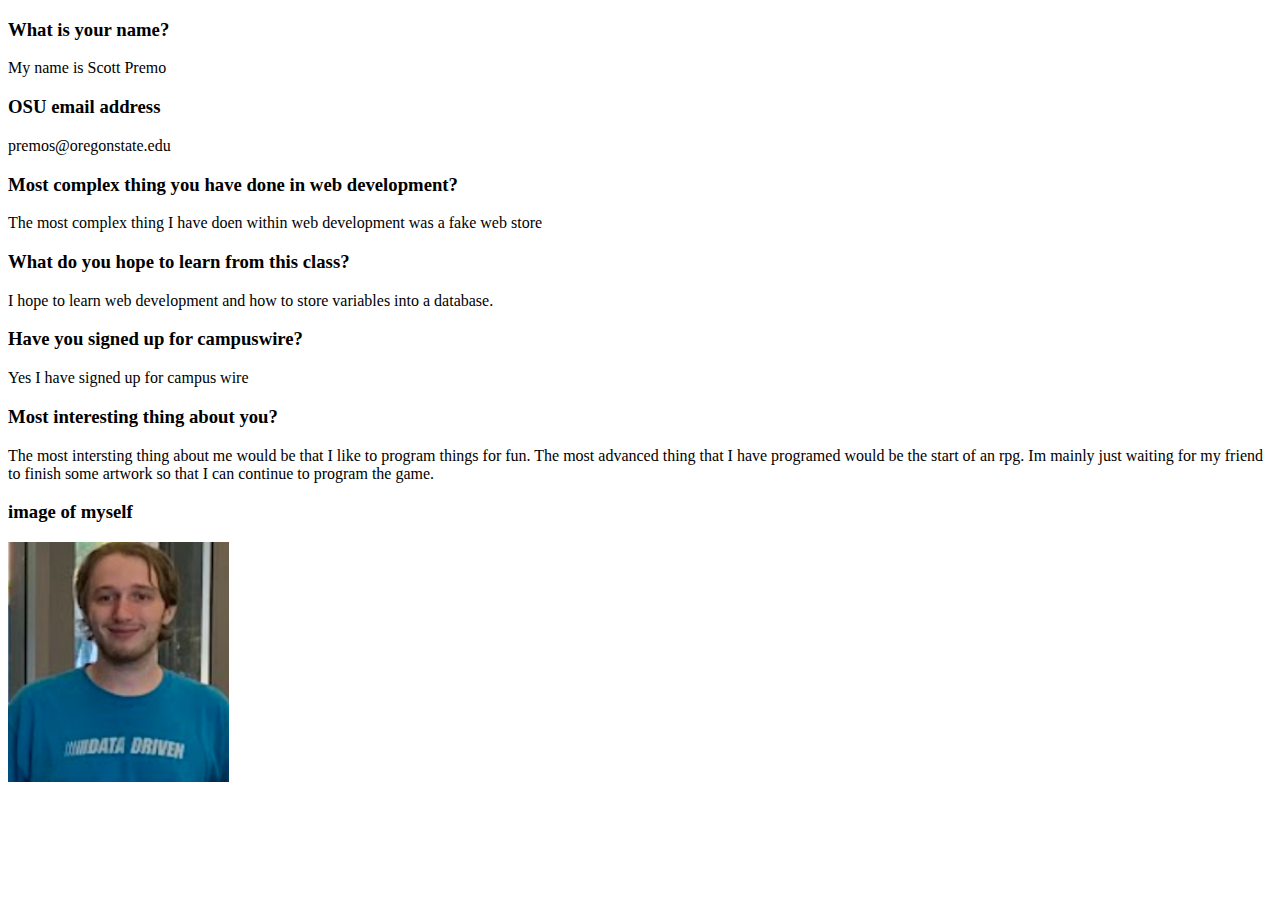
==== index.html @ cb19e56e "y" ====
<!DOCTYPE html>

 <html>
    <head>
        <title>Assignment 1</title>
    </head>
    <body>
        <div>
            <h3>
                What is your name?
            </h3>
            <p>
                My name is Scott Premo
            </p>
            <h3>
                OSU email address
            </h3>
            <p>
                premos@oregonstate.edu
            </p>
            <h3>
                Most complex thing you have done in web development?
            </h3>
            <p>
                The most complex thing I have doen within web development was a fake web store
            </p>
            <h3>
                What do you hope to learn from this class?
            </h3>
            <p>
                I hope to learn web development and how to store variables into a database.
            </p>
            <h3>
                Have you signed up for campuswire?
            </h3>
            <p>
                Yes I have signed up for campus wire
            </p>
            <h3>
                Most interesting thing about you?
            </h3>
            <p>
                The most intersting thing about me would be that I like to program things for fun. The most advanced thing that I have programed would be the start of an rpg. Im mainly just waiting for my friend to finish some artwork so that I can continue to program the game.
            </p>
            <h3>
                image of myself
            </h3>
            <p>
                <img src="imageOfSelf.png" alt="Image not found">
            </p>
        </div>
    </body>
 </html>
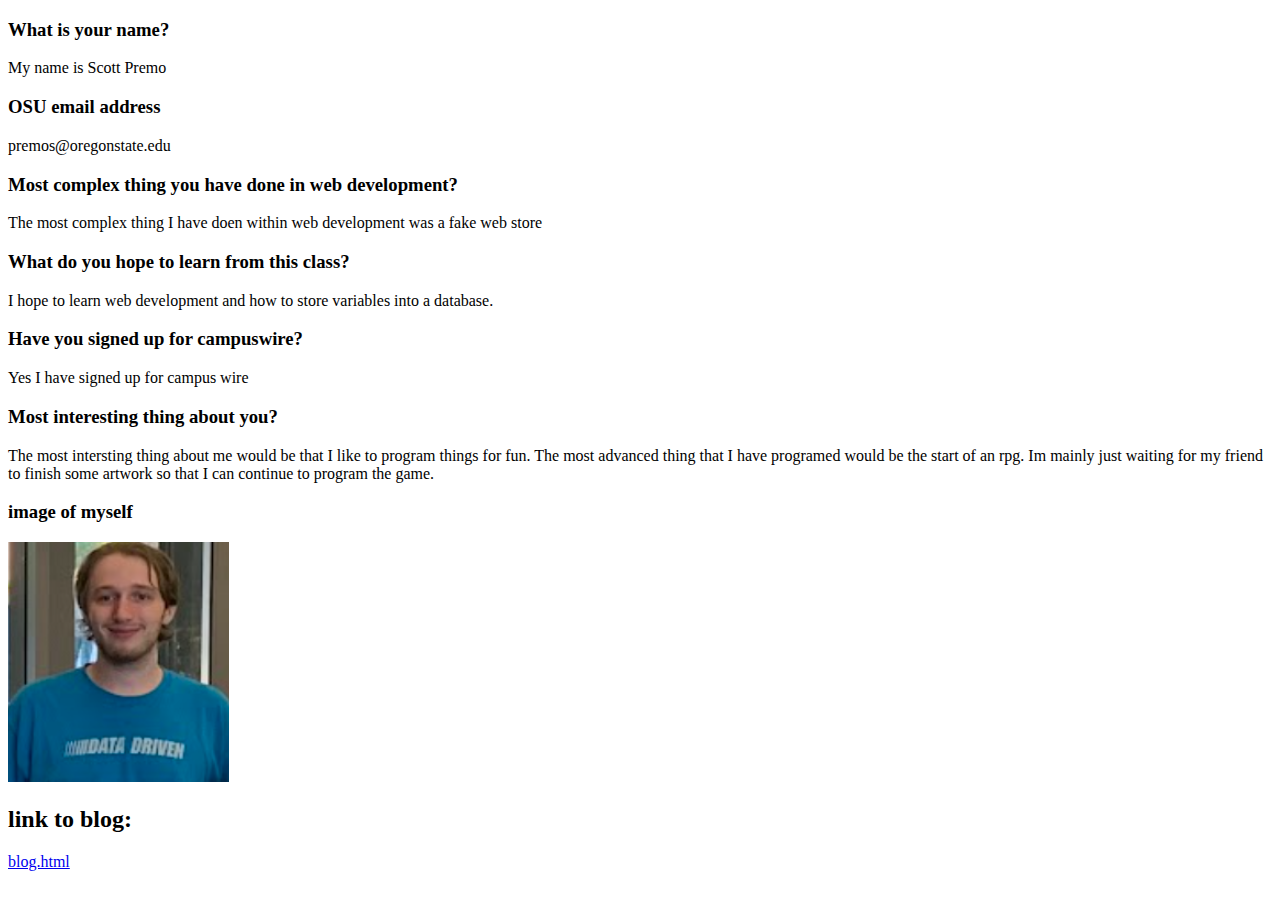
==== commit 01364928: "Update index.html" ====
--- a/index.html
+++ b/index.html
@@ -48,8 +48,14 @@
             <p>
                 <img src="imageOfSelf.png" alt="Image not found">
             </p>
+         <h2>
+                link to blog:
+            </h2>
+            <p>
+                <a href="blog.html"> blog.html </a>
+            </p>
         </div>
     </body>
  </html>
 
- + 
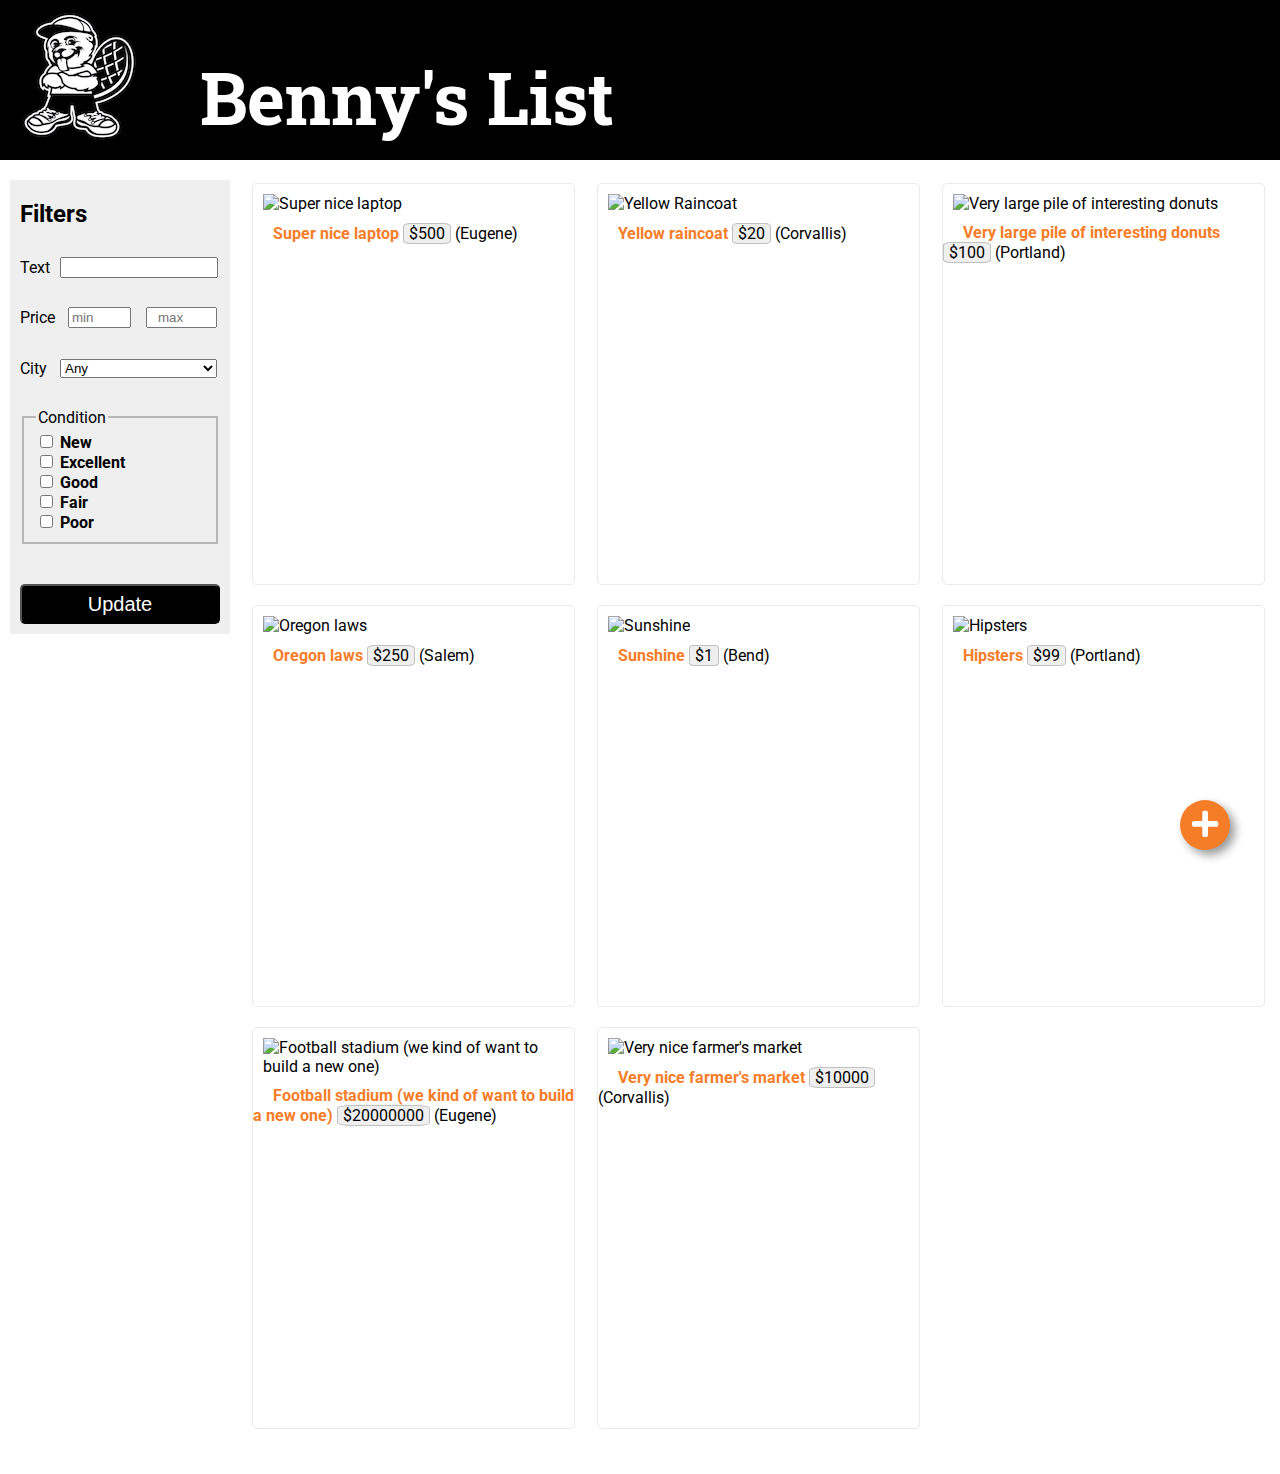
==== commit dbd42b97: "Add files via upload" ====
--- a/index.html
+++ b/index.html
@@ -1,61 +1,197 @@
 <!DOCTYPE html>
+<html>
+  <head>
+    <meta charset="utf-8">
+    <title>Benny's List</title>
 
- <html>
-    <head>
-        <title>Assignment 1</title>
-    </head>
-    <body>
-        <div>
-            <h3>
-                What is your name?
-            </h3>
-            <p>
-                My name is Scott Premo
-            </p>
-            <h3>
-                OSU email address
-            </h3>
-            <p>
-                premos@oregonstate.edu
-            </p>
-            <h3>
-                Most complex thing you have done in web development?
-            </h3>
-            <p>
-                The most complex thing I have doen within web development was a fake web store
-            </p>
-            <h3>
-                What do you hope to learn from this class?
-            </h3>
-            <p>
-                I hope to learn web development and how to store variables into a database.
-            </p>
-            <h3>
-                Have you signed up for campuswire?
-            </h3>
-            <p>
-                Yes I have signed up for campus wire
-            </p>
-            <h3>
-                Most interesting thing about you?
-            </h3>
-            <p>
-                The most intersting thing about me would be that I like to program things for fun. The most advanced thing that I have programed would be the start of an rpg. Im mainly just waiting for my friend to finish some artwork so that I can continue to program the game.
-            </p>
-            <h3>
-                image of myself
-            </h3>
-            <p>
-                <img src="imageOfSelf.png" alt="Image not found">
-            </p>
-         <h2>
-                link to blog:
-            </h2>
-            <p>
-                <a href="blog.html"> blog.html </a>
-            </p>
+    <!--
+      This 3rd-party stylesheet makes available the font families to be used
+      for this page ("Roboto" and "Roboto Slab").
+    -->
+    <link href="https://fonts.googleapis.com/css2?family=Roboto+Slab:wght@100&family=Roboto:wght@300;400&display=swap" rel="stylesheet">
+    <!--
+      This 3rd-party stylesheet incorporates SVG icons from Font Awesome:
+      http://fontawesome.com/.  Specifically, each of the <i> elements below
+      incorporates an icon from Font Awesome.
+    -->
+    <link rel="stylesheet" href="https://use.fontawesome.com/releases/v5.15.4/css/all.css" crossorigin="anonymous">
+
+    <link rel="stylesheet" href="style.css">
+  </head>
+  <body>
+
+    <header>
+
+      <div class="header-image-container">
+        <img src="benny.jpg" alt="Benny logo">
+      </div>
+
+      <h1 class="site-title"><a href="#">Benny's List</a></h1>
+
+    </header>
+
+    <main class="content">
+      <aside class="filter-container">
+
+        <h2>Filters</h2>
+
+        <div class="filter-input-container">
+          <label for="filter-text" class="filter-input-label">Text</label>
+          <div class="filter-input-element">
+            <input type="text" name="filter-text" id="filter-text" class="filter-input">
+          </div>
         </div>
-    </body>
- </html>
 
- 
+        <div class="filter-input-container">
+          <label for="filter-min-price" class="filter-input-label">Price</label>
+          <div class="filter-input-element">
+            <input type="text" name="filter-min-price" id="filter-min-price" class="filter-input" placeholder="min">
+          </div>
+          <div class="filter-input-element">
+            <input type="text" name="filter-max-price" id="filter-max-price" class="filter-input" placeholder="max">
+          </div>
+        </div>
+
+        <div class="filter-input-container">
+          <label for="filter-city" class="filter-input-label">City</label>
+          <div class="filter-input-element">
+            <select id="filter-city" class="filter-input" name="filter-city">
+              <option selected value="">Any</option>
+              <option>Corvallis</option>
+              <option>Albany</option>
+              <option>Eugene</option>
+              <option>Portland</option>
+              <option>Salem</option>
+              <option>Bend</option>
+            </select>
+          </div>
+        </div>
+
+        <div class="filter-input-container">
+          <fieldset id="filter-condition" class="filter-fieldset">
+            <legend>Condition</legend>
+            <div>
+              <input type="checkbox" name="filter-condition" id="filter-condition-new" value="new">
+              <label for="filter-condition-new">New</label>
+            </div>
+            <div>
+              <input type="checkbox" name="filter-condition" id="filter-condition-excellent" value="excellent">
+              <label for="filter-condition-excellent">Excellent</label>
+            </div>
+            <div>
+              <input type="checkbox" name="filter-condition" id="filter-condition-good" value="good">
+              <label for="filter-condition-good">Good</label>
+            </div>
+            <div>
+              <input type="checkbox" name="filter-condition" id="filter-condition-fair" value="fair">
+              <label for="filter-condition-fair">Fair</label>
+            </div>
+            <div>
+              <input type="checkbox" name="filter-condition" id="filter-condition-poor" value="poor">
+              <label for="filter-condition-poor">Poor</label>
+            </div>
+          </fieldset>
+        </div>
+
+        <button id="filter-update-button" class="action-button">Update</button>
+
+      </aside>
+
+      <section id="posts">
+
+        <div class="post">
+          <div class="post-contents">
+            <div class="post-image-container">
+              <img src="https://i.pinimg.com/originals/07/e0/8c/07e08c1195f197dab954a89723339b3b.jpg" alt="Super nice laptop">
+            </div>
+            <div class="post-info-container">
+              <a href="#" class="post-title">Super nice laptop</a> <span class="post-price">$500</span> <span class="post-city">(Eugene)</span>
+            </div>
+          </div>
+        </div>
+
+        <div class="post">
+          <div class="post-contents">
+            <div class="post-image-container">
+              <img src="https://p1.pxfuel.com/preview/998/294/512/meadow-yellow-rain-coat-mountains.jpg" alt="Yellow Raincoat">
+            </div>
+            <div class="post-info-container">
+              <a href="#" class="post-title">Yellow raincoat</a> <span class="post-price">$20</span> <span class="post-city">(Corvallis)</span>
+            </div>
+          </div>
+        </div>
+
+        <div class="post">
+          <div class="post-contents">
+            <div class="post-image-container">
+              <img src="http://static-21.sinclairstoryline.com/resources/media/9e359e52-2d79-4aa6-a43b-2ba534b9db0c-large16x9_378b19aa394049a4a9ca7101e4e75be4voodoodoughnutrecord660.jpg?1463527394583" alt="Very large pile of interesting donuts">
+            </div>
+            <div class="post-info-container">
+              <a href="#" class="post-title">Very large pile of interesting donuts</a> <span class="post-price">$100</span> <span class="post-city">(Portland)</span>
+            </div>
+          </div>
+        </div>
+
+        <div class="post">
+          <div class="post-contents">
+            <div class="post-image-container">
+              <img src="http://static.legalsolutions.thomsonreuters.com/product_photos/p40307624-141728L.jpg" alt="Oregon laws">
+            </div>
+            <div class="post-info-container">
+              <a href="#" class="post-title">Oregon laws</a> <span class="post-price">$250</span> <span class="post-city">(Salem)</span>
+            </div>
+          </div>
+        </div>
+
+        <div class="post">
+          <div class="post-contents">
+            <div class="post-image-container">
+              <img src="http://i.huffpost.com/gen/1573833/images/o-SUNSHINE-facebook.jpg" alt="Sunshine">
+            </div>
+            <div class="post-info-container">
+              <a href="#" class="post-title">Sunshine</a> <span class="post-price">$1</span> <span class="post-city">(Bend)</span>
+            </div>
+          </div>
+        </div>
+
+        <div class="post">
+          <div class="post-contents">
+            <div class="post-image-container">
+              <img src="http://www.portlandhipster.com/wp-content/uploads/2015/09/hipsters.jpg" alt="Hipsters">
+            </div>
+            <div class="post-info-container">
+              <a href="#" class="post-title">Hipsters</a> <span class="post-price">$99</span> <span class="post-city">(Portland)</span>
+            </div>
+          </div>
+        </div>
+
+        <div class="post">
+          <div class="post-contents">
+            <div class="post-image-container">
+              <img src="https://upload.wikimedia.org/wikipedia/commons/thumb/1/1a/102707-Oregon-AutzenStadium-ext.jpg/1200px-102707-Oregon-AutzenStadium-ext.jpg" alt="Football stadium (we kind of want to build a new one)">
+            </div>
+            <div class="post-info-container">
+              <a href="#" class="post-title">Football stadium (we kind of want to build a new one)</a> <span class="post-price">$20000000</span> <span class="post-city">(Eugene)</span>
+            </div>
+          </div>
+        </div>
+
+        <div class="post">
+          <div class="post-contents">
+            <div class="post-image-container">
+              <img src="https://farm2.staticflickr.com/1258/1366422925_25663f44c8_z.jpg" alt="Very nice farmer's market">
+            </div>
+            <div class="post-info-container">
+              <a href="#" class="post-title">Very nice farmer's market</a> <span class="post-price">$10000</span> <span class="post-city">(Corvallis)</span>
+            </div>
+          </div>
+        </div>
+
+      </section>
+
+    </main>
+
+    <button type="button" id="sell-something-button"><i class="fas fa-plus"></i></button>
+
+  </body>
+</html>
--- a/style.css
+++ b/style.css
@@ -0,0 +1,220 @@
+/*
+ * You should write your CSS in this file.  Don't forget to add your name and
+ * @oregonstate.edu email address below.
+ *
+ * name:
+ * email:
+ */
+header{
+    color: rgb(255, 255, 255);
+    background-color: black;
+    font-family: "Roboto Slab";
+    font-size:36px;
+    font-weight:100;
+    
+}
+
+.site-title a:link
+{
+    text-decoration: none;
+    color: rgb(255, 255, 255);  
+    position: absolute;
+    top:50px;
+    left: 200px;
+}
+.site-title a:visited
+{
+    text-decoration: none;
+    color: rgb(255, 255, 255);
+}
+.filter-container{
+    background-color: #efefef;
+    position: absolute;
+    top:180px;
+    left:10px;
+    width:200px;
+    font-family: "Roboto";
+    padding-left: 10px;
+    padding-right: 10px;
+    
+
+}
+.filter-input-container{
+    /* display: flex; */
+    padding-top: 10px;
+
+}
+.filter-container div{
+    font-family: "Roboto";
+}
+
+.filter-input-element
+{
+    padding-left: 10px;
+    position: relative;
+    bottom: 20px;
+    left: 30px;
+    /* display: inline-block; */
+    padding-right: 5px;
+    border: 0 solid #c0c0c0;
+    border-radius: 1opx;
+}
+
+
+.conter{
+    font-size: 40px;
+}
+.filter-condition{
+    width: 200px;
+}
+.post{
+    display:flex;
+    border: 1px solid #eaeaea;
+    max-width: 321px;
+    height: 321px;
+    font-family: "Roboto";
+    border-radius: 5px;
+}
+.post img{
+    max-width: 299px;
+    max-height: 300px;
+    margin:10px
+}
+#filter-update-button{
+    width: 200px;
+    height: 40px;
+    justify-content: center;
+    margin-top: 20px;
+    background-color: black;
+    color: white;
+    font-size: 20px;
+    border-radius: 5px;
+    margin-bottom: 10px;
+    font-weight: 100;
+}
+#filter-update-button:hover{
+    background-color: #f3d0b5;
+    color: black;
+    cursor:pointer;
+}
+#posts{
+    display: flex;
+    flex-wrap: wrap;
+    margin-left: 240px;
+}
+.post{
+    height: 400px;
+    width: 400px;
+    margin-left: 12px;
+    margin-bottom: 20px;
+    position: relative;
+    bottom:25px;
+    margin-right: 10px;
+    margin-bottom: 20px;
+    
+    
+}
+.post a:link
+{
+    padding-left: 20px;
+    text-decoration: none;
+    color: #f67d27;;
+    font-weight: bold;
+}
+.post a:visited
+{
+    text-decoration: none;
+    color: #f67d27;
+}
+.post a:link:hover
+{
+    text-decoration: underline;
+    cursor:pointer;
+    color: #f67d27;;
+}
+.post-price{
+    background-color: #efefef;
+    border: 1px solid #c0c0c0;
+    padding-left: 5px;
+    padding-right: 5px;
+    border-radius: 15%;
+}
+#sell-something-button{
+    border-radius: 100%;
+    position:fixed;
+    bottom:50px;
+    right: 50px;
+    color:white;
+    background-color: #f67d27;
+    height: 50px;
+    width: 50px;
+    font-size: 30px;
+    justify-content: center;
+    margin-top: 10px;
+    box-shadow: 5px 5px 10px rgba(0, 0, 0, 0.4);
+    border: #f67d27;
+
+}
+#sell-something-button:hover{
+    border-radius: 100%;
+    position:fixed;
+    bottom:45px;
+    right: 45px;
+    color:white;
+    background-color: #f67d27;
+    height: 60px;
+    width: 60px;
+    font-size: 35px;
+    justify-content: center;
+    margin-top: 10px;
+    cursor:pointer;
+
+}
+#filter-max-price{
+    padding-left: 10px;
+    width: 55px;
+    position: relative;
+    bottom: 21px;
+    left: 86px;
+    /* display: inline-block; */
+}
+#filter-min-price{
+    width: 55px;
+    position: relative;
+    left:8px
+}
+#filter-city{
+  width: 157px;  
+}
+.filter-input-container:has(#filter-city)
+{
+    position: relative;
+    bottom: 20px;
+}
+.filter-input-container:has(legend)
+{
+    position: relative;
+    bottom: 20px;
+    font-weight: bold;
+    width: 200px;
+    
+}
+#filter-text
+{
+    width: 150px
+}
+body
+{
+    margin: 0px;
+    padding:0px;
+}
+.filter-fieldset{
+    border: 2px solid #b7b7b7;
+    
+}
+legend{
+    font-weight: 400;
+}
+span{
+    display: inline-block;
+}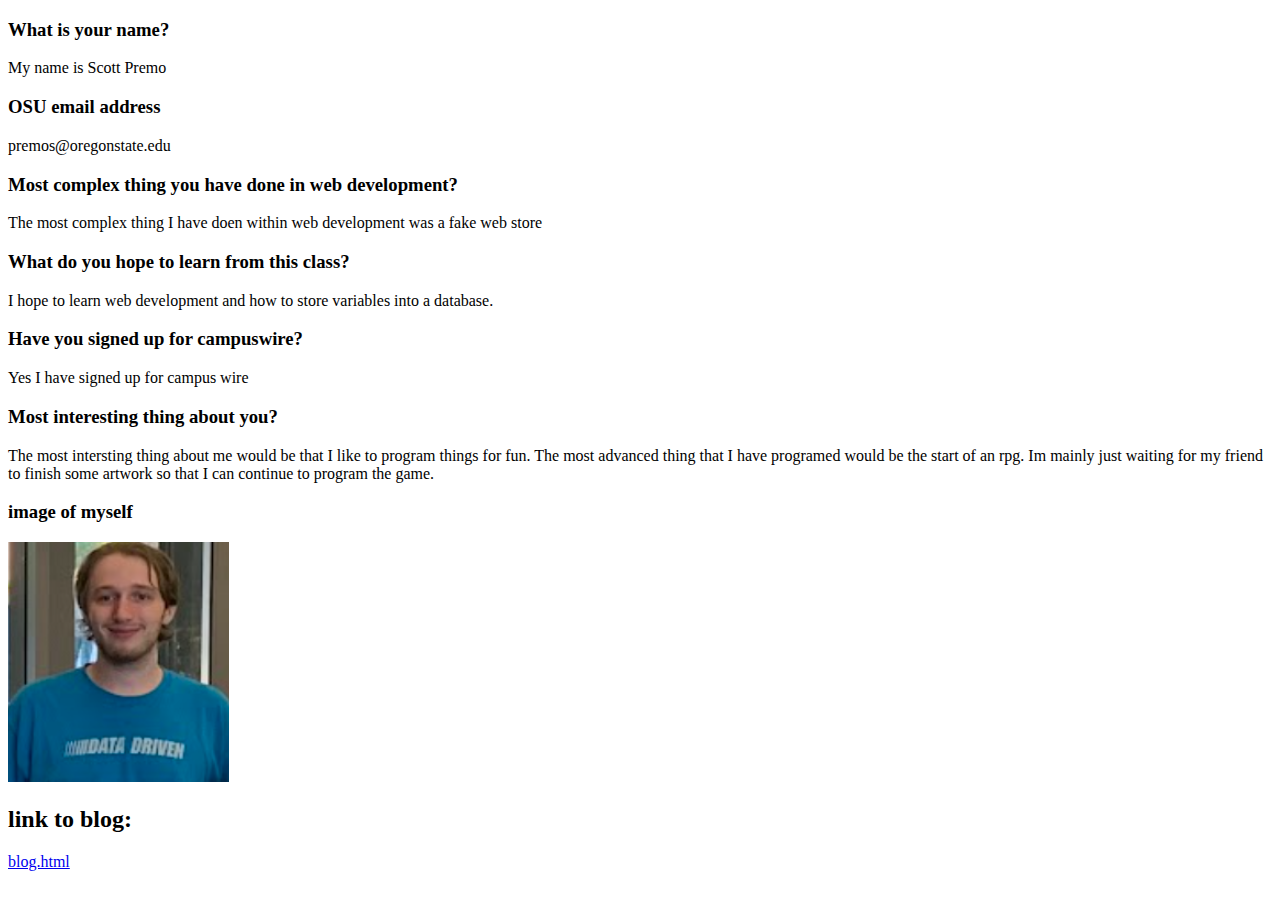
==== commit 02f9f26f: "Add files via upload" ====
--- a/index.html
+++ b/index.html
@@ -1,197 +1,61 @@
 <!DOCTYPE html>
-<html>
-  <head>
-    <meta charset="utf-8">
-    <title>Benny's List</title>
 
-    <!--
-      This 3rd-party stylesheet makes available the font families to be used
-      for this page ("Roboto" and "Roboto Slab").
-    -->
-    <link href="https://fonts.googleapis.com/css2?family=Roboto+Slab:wght@100&family=Roboto:wght@300;400&display=swap" rel="stylesheet">
-    <!--
-      This 3rd-party stylesheet incorporates SVG icons from Font Awesome:
-      http://fontawesome.com/.  Specifically, each of the <i> elements below
-      incorporates an icon from Font Awesome.
-    -->
-    <link rel="stylesheet" href="https://use.fontawesome.com/releases/v5.15.4/css/all.css" crossorigin="anonymous">
+ <html>
+    <head>
+        <title>Assignment 1</title>
+    </head>
+    <body>
+        <div>
+            <h3>
+                What is your name?
+            </h3>
+            <p>
+                My name is Scott Premo
+            </p>
+            <h3>
+                OSU email address
+            </h3>
+            <p>
+                premos@oregonstate.edu
+            </p>
+            <h3>
+                Most complex thing you have done in web development?
+            </h3>
+            <p>
+                The most complex thing I have doen within web development was a fake web store
+            </p>
+            <h3>
+                What do you hope to learn from this class?
+            </h3>
+            <p>
+                I hope to learn web development and how to store variables into a database.
+            </p>
+            <h3>
+                Have you signed up for campuswire?
+            </h3>
+            <p>
+                Yes I have signed up for campus wire
+            </p>
+            <h3>
+                Most interesting thing about you?
+            </h3>
+            <p>
+                The most intersting thing about me would be that I like to program things for fun. The most advanced thing that I have programed would be the start of an rpg. Im mainly just waiting for my friend to finish some artwork so that I can continue to program the game.
+            </p>
+            <h3>
+                image of myself
+            </h3>
+            <p>
+                <img src="imageOfSelf.png" alt="Image not found">
+            </p>
+            <h2>
+                link to blog:
+            </h2>
+            <p>
+                <a href="blog.html"> blog.html </a>
+            </p>
+        </div>
+    </body>
+ </html>
 
-    <link rel="stylesheet" href="style.css">
-  </head>
-  <body>
-
-    <header>
-
-      <div class="header-image-container">
-        <img src="benny.jpg" alt="Benny logo">
-      </div>
-
-      <h1 class="site-title"><a href="#">Benny's List</a></h1>
-
-    </header>
-
-    <main class="content">
-      <aside class="filter-container">
-
-        <h2>Filters</h2>
-
-        <div class="filter-input-container">
-          <label for="filter-text" class="filter-input-label">Text</label>
-          <div class="filter-input-element">
-            <input type="text" name="filter-text" id="filter-text" class="filter-input">
-          </div>
-        </div>
-
-        <div class="filter-input-container">
-          <label for="filter-min-price" class="filter-input-label">Price</label>
-          <div class="filter-input-element">
-            <input type="text" name="filter-min-price" id="filter-min-price" class="filter-input" placeholder="min">
-          </div>
-          <div class="filter-input-element">
-            <input type="text" name="filter-max-price" id="filter-max-price" class="filter-input" placeholder="max">
-          </div>
-        </div>
-
-        <div class="filter-input-container">
-          <label for="filter-city" class="filter-input-label">City</label>
-          <div class="filter-input-element">
-            <select id="filter-city" class="filter-input" name="filter-city">
-              <option selected value="">Any</option>
-              <option>Corvallis</option>
-              <option>Albany</option>
-              <option>Eugene</option>
-              <option>Portland</option>
-              <option>Salem</option>
-              <option>Bend</option>
-            </select>
-          </div>
-        </div>
-
-        <div class="filter-input-container">
-          <fieldset id="filter-condition" class="filter-fieldset">
-            <legend>Condition</legend>
-            <div>
-              <input type="checkbox" name="filter-condition" id="filter-condition-new" value="new">
-              <label for="filter-condition-new">New</label>
-            </div>
-            <div>
-              <input type="checkbox" name="filter-condition" id="filter-condition-excellent" value="excellent">
-              <label for="filter-condition-excellent">Excellent</label>
-            </div>
-            <div>
-              <input type="checkbox" name="filter-condition" id="filter-condition-good" value="good">
-              <label for="filter-condition-good">Good</label>
-            </div>
-            <div>
-              <input type="checkbox" name="filter-condition" id="filter-condition-fair" value="fair">
-              <label for="filter-condition-fair">Fair</label>
-            </div>
-            <div>
-              <input type="checkbox" name="filter-condition" id="filter-condition-poor" value="poor">
-              <label for="filter-condition-poor">Poor</label>
-            </div>
-          </fieldset>
-        </div>
-
-        <button id="filter-update-button" class="action-button">Update</button>
-
-      </aside>
-
-      <section id="posts">
-
-        <div class="post">
-          <div class="post-contents">
-            <div class="post-image-container">
-              <img src="https://i.pinimg.com/originals/07/e0/8c/07e08c1195f197dab954a89723339b3b.jpg" alt="Super nice laptop">
-            </div>
-            <div class="post-info-container">
-              <a href="#" class="post-title">Super nice laptop</a> <span class="post-price">$500</span> <span class="post-city">(Eugene)</span>
-            </div>
-          </div>
-        </div>
-
-        <div class="post">
-          <div class="post-contents">
-            <div class="post-image-container">
-              <img src="https://p1.pxfuel.com/preview/998/294/512/meadow-yellow-rain-coat-mountains.jpg" alt="Yellow Raincoat">
-            </div>
-            <div class="post-info-container">
-              <a href="#" class="post-title">Yellow raincoat</a> <span class="post-price">$20</span> <span class="post-city">(Corvallis)</span>
-            </div>
-          </div>
-        </div>
-
-        <div class="post">
-          <div class="post-contents">
-            <div class="post-image-container">
-              <img src="http://static-21.sinclairstoryline.com/resources/media/9e359e52-2d79-4aa6-a43b-2ba534b9db0c-large16x9_378b19aa394049a4a9ca7101e4e75be4voodoodoughnutrecord660.jpg?1463527394583" alt="Very large pile of interesting donuts">
-            </div>
-            <div class="post-info-container">
-              <a href="#" class="post-title">Very large pile of interesting donuts</a> <span class="post-price">$100</span> <span class="post-city">(Portland)</span>
-            </div>
-          </div>
-        </div>
-
-        <div class="post">
-          <div class="post-contents">
-            <div class="post-image-container">
-              <img src="http://static.legalsolutions.thomsonreuters.com/product_photos/p40307624-141728L.jpg" alt="Oregon laws">
-            </div>
-            <div class="post-info-container">
-              <a href="#" class="post-title">Oregon laws</a> <span class="post-price">$250</span> <span class="post-city">(Salem)</span>
-            </div>
-          </div>
-        </div>
-
-        <div class="post">
-          <div class="post-contents">
-            <div class="post-image-container">
-              <img src="http://i.huffpost.com/gen/1573833/images/o-SUNSHINE-facebook.jpg" alt="Sunshine">
-            </div>
-            <div class="post-info-container">
-              <a href="#" class="post-title">Sunshine</a> <span class="post-price">$1</span> <span class="post-city">(Bend)</span>
-            </div>
-          </div>
-        </div>
-
-        <div class="post">
-          <div class="post-contents">
-            <div class="post-image-container">
-              <img src="http://www.portlandhipster.com/wp-content/uploads/2015/09/hipsters.jpg" alt="Hipsters">
-            </div>
-            <div class="post-info-container">
-              <a href="#" class="post-title">Hipsters</a> <span class="post-price">$99</span> <span class="post-city">(Portland)</span>
-            </div>
-          </div>
-        </div>
-
-        <div class="post">
-          <div class="post-contents">
-            <div class="post-image-container">
-              <img src="https://upload.wikimedia.org/wikipedia/commons/thumb/1/1a/102707-Oregon-AutzenStadium-ext.jpg/1200px-102707-Oregon-AutzenStadium-ext.jpg" alt="Football stadium (we kind of want to build a new one)">
-            </div>
-            <div class="post-info-container">
-              <a href="#" class="post-title">Football stadium (we kind of want to build a new one)</a> <span class="post-price">$20000000</span> <span class="post-city">(Eugene)</span>
-            </div>
-          </div>
-        </div>
-
-        <div class="post">
-          <div class="post-contents">
-            <div class="post-image-container">
-              <img src="https://farm2.staticflickr.com/1258/1366422925_25663f44c8_z.jpg" alt="Very nice farmer's market">
-            </div>
-            <div class="post-info-container">
-              <a href="#" class="post-title">Very nice farmer's market</a> <span class="post-price">$10000</span> <span class="post-city">(Corvallis)</span>
-            </div>
-          </div>
-        </div>
-
-      </section>
-
-    </main>
-
-    <button type="button" id="sell-something-button"><i class="fas fa-plus"></i></button>
-
-  </body>
-</html>
+ 